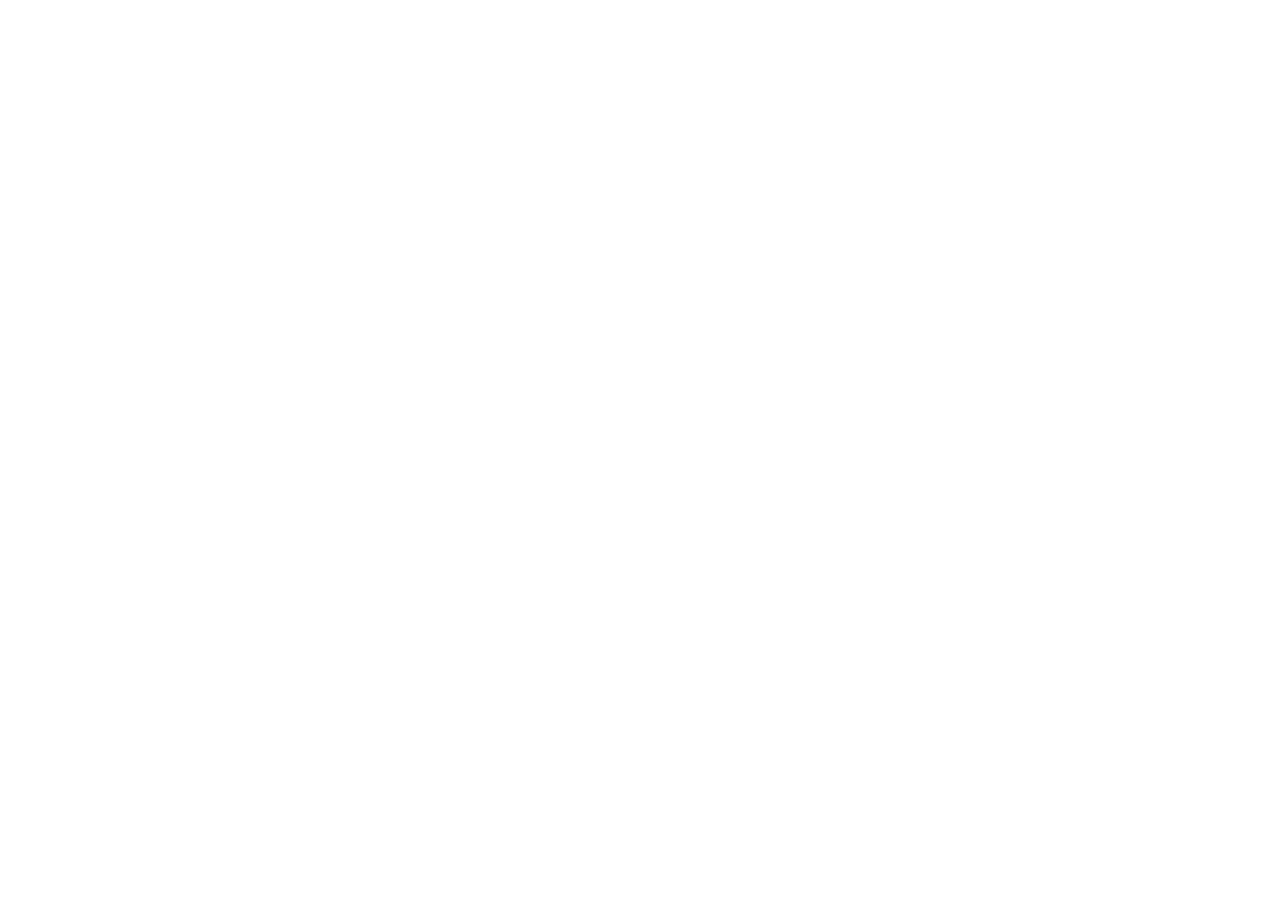
==== fcc-test-suite-template-master/fcc-test-suite-template-master/index.html @ 60c85622 "Second commit" ====
<!DOCTYPE html>
<html lang="en">
  <head>
    <meta charset="UTF-8">
    <title>Fork Me! FCC: Test Suite Template</title>
    <link rel="stylesheet" href="css/style.css">
  </head>

  <body>

    
    <script src="https://cdn.freecodecamp.org/testable-projects-fcc/v1/bundle.js"></script>

    <!--

    Hello Camper!

    For now, the test suite only works in Chrome!
    Please read the README below in the JS Editor before beginning.
    Feel free to delete this message once you have read it.
    Good luck and Happy Coding!

    - The freeCodeCamp Team

    -->
    <script  src="js/index.js"></script>
  </body>
</html>
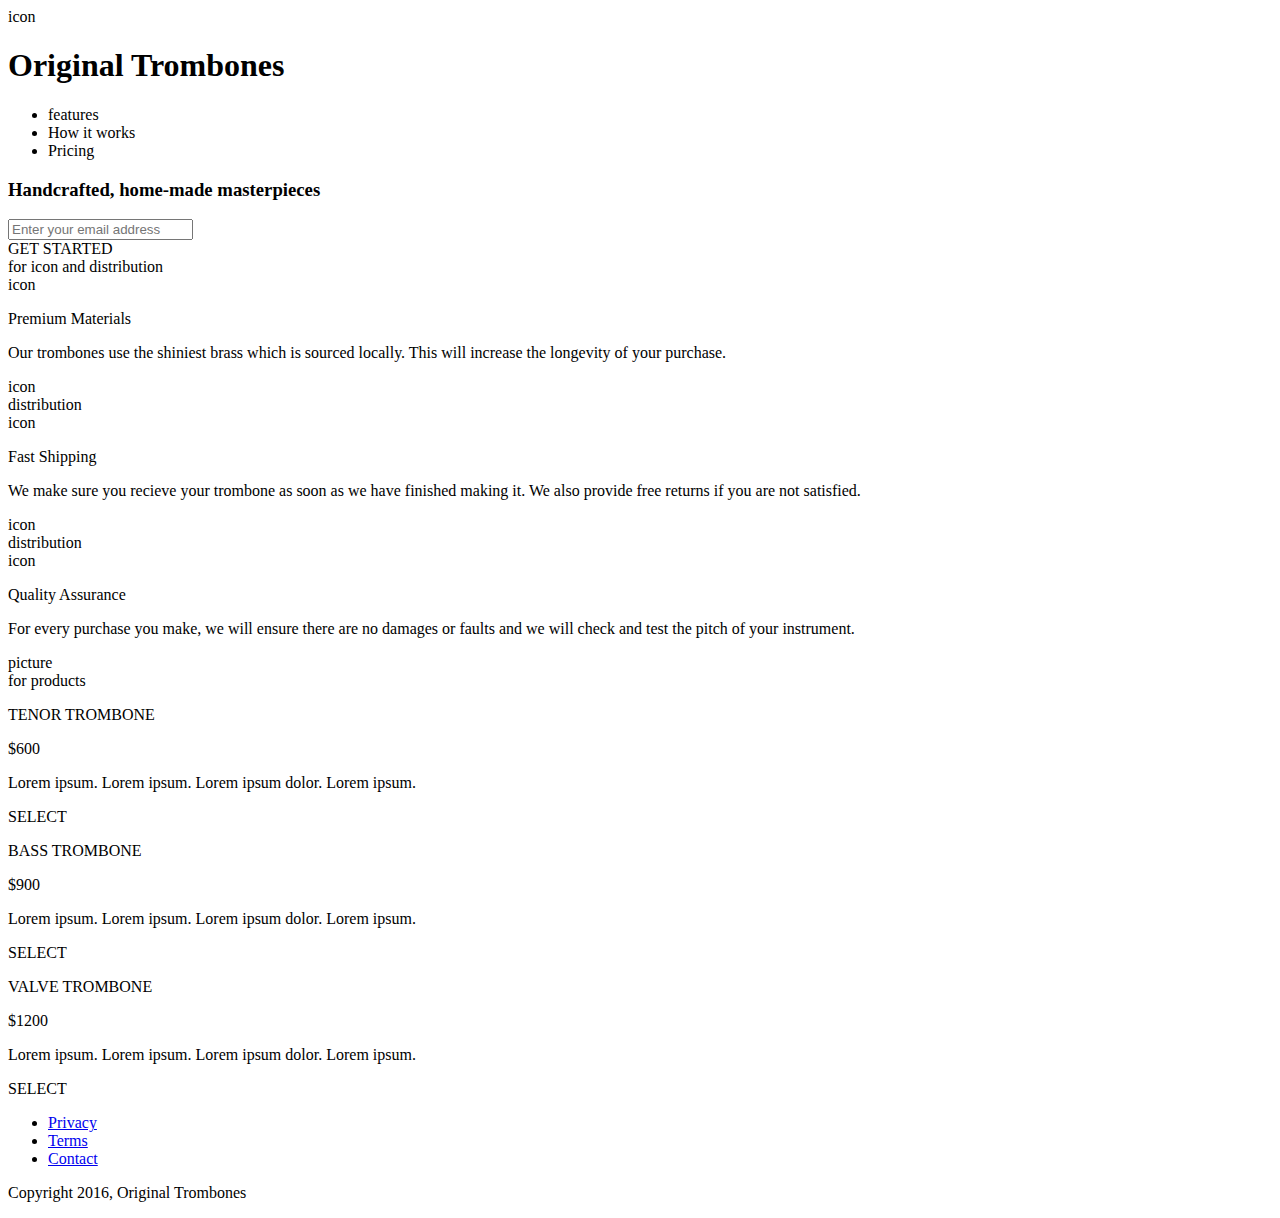
==== commit 03751538: "commit" ====
--- a/fcc-test-suite-template-master/fcc-test-suite-template-master/index.html
+++ b/fcc-test-suite-template-master/fcc-test-suite-template-master/index.html
@@ -7,22 +7,111 @@
   </head>
 
   <body>
-
-    
     <script src="https://cdn.freecodecamp.org/testable-projects-fcc/v1/bundle.js"></script>
 
-    <!--
+   
+      <div id="page-wrapper">
+              <nav>
+                   <div> icon <H1>Original Trombones</H1></div>
 
-    Hello Camper!
+                   <ul>
+                    <li>features</li>
+                    <li>How it works</li>
+                    <li>Pricing</li>
+                   </ul>
+               </nav>
+                   
+              
+              
+              <div>
+                  <h3> Handcrafted, home-made masterpieces </h3>    
+                  <input type="text" placeholder="Enter your email address">
+                  <div>GET STARTED</div>
+              </div>
+          <div> for icon and distribution
+                  <div> 
+                    <div>icon</div>
+                    <div><p class="p-bold"> Premium Materials</p>
+                    <p>Our trombones use the shiniest brass which is sourced locally. This will increase the longevity of your purchase.</p></div>
+                  </div>
 
-    For now, the test suite only works in Chrome!
-    Please read the README below in the JS Editor before beginning.
-    Feel free to delete this message once you have read it.
-    Good luck and Happy Coding!
 
-    - The freeCodeCamp Team
+                  <div>icon</div><div>distribution</div>
+                  
 
-    -->
-    <script  src="js/index.js"></script>
+                  <div> 
+                    <div>icon</div>
+                    <div><p class="p-bold"> Fast Shipping</p>
+                    <p>We make sure you recieve your trombone as soon as we have finished making it. We also provide free returns if you are not satisfied.</p></div>
+                  </div>
+
+                  <div>icon</div><div>distribution</div>
+                  
+                  
+                  <div> 
+                    <div>icon</div>
+                    <div><p class="p-bold"> Quality Assurance</p>
+                    <p>For every purchase you make, we will ensure there are no damages or faults and we will check and test the pitch of your instrument.</p></div>
+                  </div>
+
+
+                  <div> picture </div>
+
+                <div> for products
+                                  <div><p>TENOR TROMBONE</p>
+                                  <p class="p2"> $600 </p>
+                                  <p>
+                                    Lorem ipsum.
+                                    Lorem ipsum.
+                                    Lorem ipsum dolor.
+                                    Lorem ipsum.
+                                  </p>
+                                    <div> SELECT </div>
+                                  </div>
+
+                                  <div><p>BASS TROMBONE</p>
+                                      <p class="p2"> $900 </p>
+                                      <p>
+                                        Lorem ipsum.
+                                        Lorem ipsum.
+                                        Lorem ipsum dolor.
+                                        Lorem ipsum.
+                                        </p>
+                                      <div> SELECT </div>
+                                  </div>
+
+                                        <div><p>VALVE TROMBONE</p>
+                                            <p class="p2"> $1200 </p>
+                                            <p>
+                                            Lorem ipsum.
+                                            Lorem ipsum.
+                                            Lorem ipsum dolor.
+                                            Lorem ipsum.
+                                          </p>
+                                            <div> SELECT </div>
+                                        </div>
+
+                    </div>
+
+                  <footer>
+                    
+                  <ul>
+                    <li><a href="#Privacy">Privacy</a></li>
+                    <li><a href="#Terms">Terms</a></li>
+                    <li><a href="#contact">Contact</a></li>
+                    
+                  </ul>
+
+
+<p>Copyright 2016, Original Trombones</p>
+                  </footer>
+                  
+                  
+          </div>
+     </div>
+    
+             
+
+            <script  src="js/index.js"></script>
   </body>
 </html>
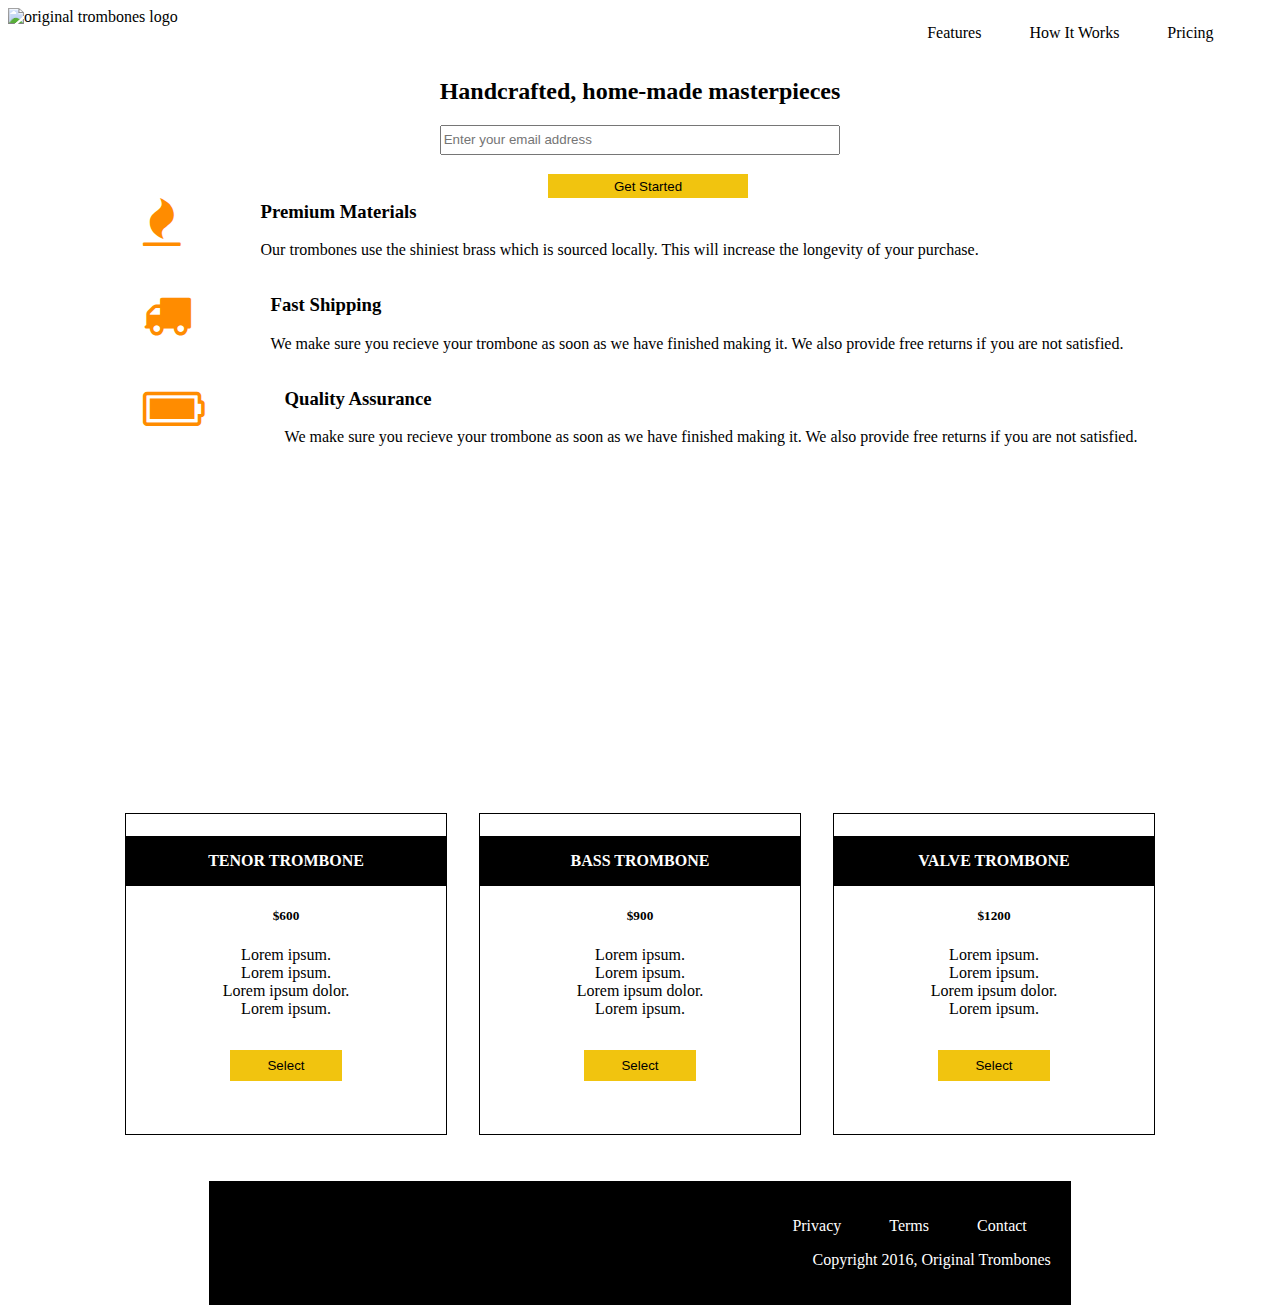
==== commit d11f0d0a: "Second commit" ====
--- a/fcc-test-suite-template-master/fcc-test-suite-template-master/index.html
+++ b/fcc-test-suite-template-master/fcc-test-suite-template-master/index.html
@@ -3,6 +3,7 @@
   <head>
     <meta charset="UTF-8">
     <title>Fork Me! FCC: Test Suite Template</title>
+    <link rel="stylesheet" href="https://cdnjs.cloudflare.com/ajax/libs/font-awesome/4.7.0/css/font-awesome.min.css">
     <link rel="stylesheet" href="css/style.css">
   </head>
 
@@ -11,104 +12,139 @@
 
    
       <div id="page-wrapper">
-              <nav>
-                   <div> icon <H1>Original Trombones</H1></div>
+        <header id="header">
+          <nav id="nav-bar">
+            <div id="header-img">
+              <img id="header-img" src="https://cdn.freecodecamp.org/testable-projects-fcc/images/product-landing-page-logo.png" alt="original trombones logo"> </div>
+            
+            <ul>
+              <li><a href="#Privacy">Features</a></li>
+              <li><a href="#Terms">How It Works</a></li>
+              <li><a href="#contact">Pricing</a></li>
+            </ul>
+        </nav>
+        </header>
+        <div id="main">
+         <section id="one">
+          <div>
+            <h2> Handcrafted, home-made masterpieces </h2>
+            <form action="" id="form">
+              <input name="email" id="email" type="email" placeholder="Enter your email address" required="">
+              <input id="submit" type="submit" value="Get Started" class="btn">
+            </form>
+        </div>
+         </section>
+        
+         <section id="two">
+          <div id="icons">
+            <div id="icon-div">
+              <div>
+              <i class="fa fa-3x fa-fire"></i>
+              </div>
+              <div id="icon-text">
+                <h3 class="p-bold"> Premium Materials</h3>
+                <p>  Our trombones use the shiniest brass which is sourced locally. This will increase the longevity of your purchase.</p>
+              </div>
+              
 
-                   <ul>
-                    <li>features</li>
-                    <li>How it works</li>
-                    <li>Pricing</li>
-                   </ul>
-               </nav>
-                   
-              
-              
+            </div>
+            <div id="icon-div">
               <div>
-                  <h3> Handcrafted, home-made masterpieces </h3>    
-                  <input type="text" placeholder="Enter your email address">
-                  <div>GET STARTED</div>
+                <i class="fa fa-3x fa-truck"></i> 
               </div>
-          <div> for icon and distribution
-                  <div> 
-                    <div>icon</div>
-                    <div><p class="p-bold"> Premium Materials</p>
-                    <p>Our trombones use the shiniest brass which is sourced locally. This will increase the longevity of your purchase.</p></div>
+              <div id="icon-text">
+              <h3 class="p-bold"> Fast Shipping</h3>
+              <p> We make sure you recieve your trombone as soon as we have finished making it. We also provide free returns if you are not satisfied.</p>
+            </div>
+          </div>
+
+            <div id="icon-div">
+              <div>
+                <i class="fa fa-3x fa-battery-full" aria-hidden="true"></i>
+              </div>
+              <div id="icon-text">
+                <h3 class="p-bold"> Quality Assurance</h3>
+              <p>  We make sure you recieve your trombone as soon as we have finished making it. We also provide free returns if you are not satisfied.</p>
+              </div>
+            </div>
+          </div>
+         </section>
+             
+          <div>
+                  <div id="vid-div">
+                    <iframe id="video" height="315" width ="550"src="https://www.youtube-nocookie.com/embed/y8Yv4pnO7qc?rel=0&amp;controls=0&amp;showinfo=0" frameborder="0" allowfullscreen=""></iframe>
+                  </div>
+
+                <div id="card"> 
+                  <div id="single-card">
+                    <h4>TENOR TROMBONE</h4>
+                    <div id="card-text">
+                      <h5>$600</h5>
+                      <p>
+                        Lorem ipsum. <br>
+                        Lorem ipsum. <br>
+                        Lorem ipsum dolor. <br>
+                        Lorem ipsum. <br>
+
+                        <input class="card-btn" type="submit" value="Select" >
+                      </p>
+                    </div>
+
+                  </div>
+
+                  <div id="single-card">
+                    <h4>BASS TROMBONE</h4>
+                    <div id="card-text">
+                      <h5>$900</h5>
+                      <p>
+                        Lorem ipsum. <br>
+                        Lorem ipsum. <br>
+                        Lorem ipsum dolor. <br>
+                        Lorem ipsum. <br>
+
+                        <input class="card-btn" type="submit" value="Select" >
+                      </p>
+                    </div>
+
                   </div>
 
 
-                  <div>icon</div><div>distribution</div>
-                  
+                  <div id="single-card">
+                    <h4>VALVE TROMBONE</h4>
+                    <div id="card-text">
+                      <h5>$1200</h5>
+                      <p>
+                        Lorem ipsum. <br>
+                        Lorem ipsum. <br>
+                        Lorem ipsum dolor. <br>
+                        Lorem ipsum. <br>
 
-                  <div> 
-                    <div>icon</div>
-                    <div><p class="p-bold"> Fast Shipping</p>
-                    <p>We make sure you recieve your trombone as soon as we have finished making it. We also provide free returns if you are not satisfied.</p></div>
+                        <input class="card-btn" type="submit" value="Select" >
+                      </p>
+                    </div>
+
                   </div>
 
-                  <div>icon</div><div>distribution</div>
-                  
-                  
-                  <div> 
-                    <div>icon</div>
-                    <div><p class="p-bold"> Quality Assurance</p>
-                    <p>For every purchase you make, we will ensure there are no damages or faults and we will check and test the pitch of your instrument.</p></div>
+                    </div>
                   </div>
-
-
-                  <div> picture </div>
-
-                <div> for products
-                                  <div><p>TENOR TROMBONE</p>
-                                  <p class="p2"> $600 </p>
-                                  <p>
-                                    Lorem ipsum.
-                                    Lorem ipsum.
-                                    Lorem ipsum dolor.
-                                    Lorem ipsum.
-                                  </p>
-                                    <div> SELECT </div>
-                                  </div>
-
-                                  <div><p>BASS TROMBONE</p>
-                                      <p class="p2"> $900 </p>
-                                      <p>
-                                        Lorem ipsum.
-                                        Lorem ipsum.
-                                        Lorem ipsum dolor.
-                                        Lorem ipsum.
-                                        </p>
-                                      <div> SELECT </div>
-                                  </div>
-
-                                        <div><p>VALVE TROMBONE</p>
-                                            <p class="p2"> $1200 </p>
-                                            <p>
-                                            Lorem ipsum.
-                                            Lorem ipsum.
-                                            Lorem ipsum dolor.
-                                            Lorem ipsum.
-                                          </p>
-                                            <div> SELECT </div>
-                                        </div>
-
-                    </div>
-
                   <footer>
                     
-                  <ul>
-                    <li><a href="#Privacy">Privacy</a></li>
-                    <li><a href="#Terms">Terms</a></li>
-                    <li><a href="#contact">Contact</a></li>
-                    
-                  </ul>
-
-
-<p>Copyright 2016, Original Trombones</p>
-                  </footer>
-                  
+                    <ul>
+                      <li><a href="#Privacy">Privacy</a></li>
+                      <li><a href="#Terms">Terms</a></li>
+                      <li><a href="#contact">Contact</a></li>
+                      
+                    </ul>
+              
+              
+              <p class="footer-p">Copyright 2016, Original Trombones</p>
+                    </footer>
                   
           </div>
      </div>
+
+     
+      
     
              
 
--- a/fcc-test-suite-template-master/fcc-test-suite-template-master/css/style.css
+++ b/fcc-test-suite-template-master/fcc-test-suite-template-master/css/style.css
@@ -0,0 +1,135 @@
+#nav-bar{
+    display: flex;
+}
+
+#nav-bar>ul{
+    display: flex;
+    flex-direction: row;
+    flex-wrap: wrap;
+    justify-content: flex-end;
+    list-style: none;
+    margin-left: 10rem;
+}
+#nav-bar>ul>li>a{
+    text-decoration: none;
+    color: black;
+    margin: 1.5rem;
+  
+}
+
+#header-img{
+    width: 55%;
+}
+
+#main{
+    display: flex;
+    flex-direction: column;
+    justify-content: center;
+    align-items: center;
+}
+
+#form{
+    display: flex;
+  flex-direction: column;
+}
+
+#form>input{
+    height: 1.5rem;
+}
+
+#submit{
+    margin-top: 1.2rem;
+    position: relative;
+    left: 27%;
+    right: 27%;
+    height: 1.8rem;
+    width: 50%;
+    border: none;
+    background-color: #f1c40f;
+}
+
+#icon-div{
+    display: flex;
+    flex-direction: row;
+}
+
+#icon-text{
+    position: relative;
+    bottom: 1rem;
+    margin-left: 5rem;
+}
+i{
+    color: darkorange;
+}
+
+#vid-div{
+    margin-left: 11rem;
+}
+
+#card{
+    display: flex;
+    flex-direction: row;
+}
+
+#single-card{
+    border: 1px solid black;
+    width: 20rem;
+    height: 20rem;
+    margin: 1rem;
+}
+
+h4{
+    background-color: black;
+    color: white;
+    text-align: center;
+    padding: 1rem;
+}
+
+#card-text{
+    text-align: center;
+}
+
+.card-btn{
+    background-color: #f1c40f;
+    margin-top: 2rem;
+   border: none;
+   padding: 0.5rem;
+   width: 35%;
+}
+
+footer{
+    background-color: black;
+    color:white;
+    padding: 20px;
+    width: 65%;
+    margin: 30px 0px 0px;
+}
+
+footer>ul,.footer-p{
+    display: flex;
+    flex-direction: row;
+    flex-wrap: wrap;
+    justify-content: flex-end;
+    list-style: none;
+    margin-left: 10rem;
+}
+
+footer>ul>li>a{
+    text-decoration: none;
+    color: white;
+    margin: 1.5rem;
+  
+}
+
+@media only screen and (max-width: 70rem){
+
+    #vid-div{
+        margin-left: 5rem;
+    }
+    
+    #card{
+        margin-left: 10rem;
+        display: flex;
+        flex-direction: column;
+    }
+}